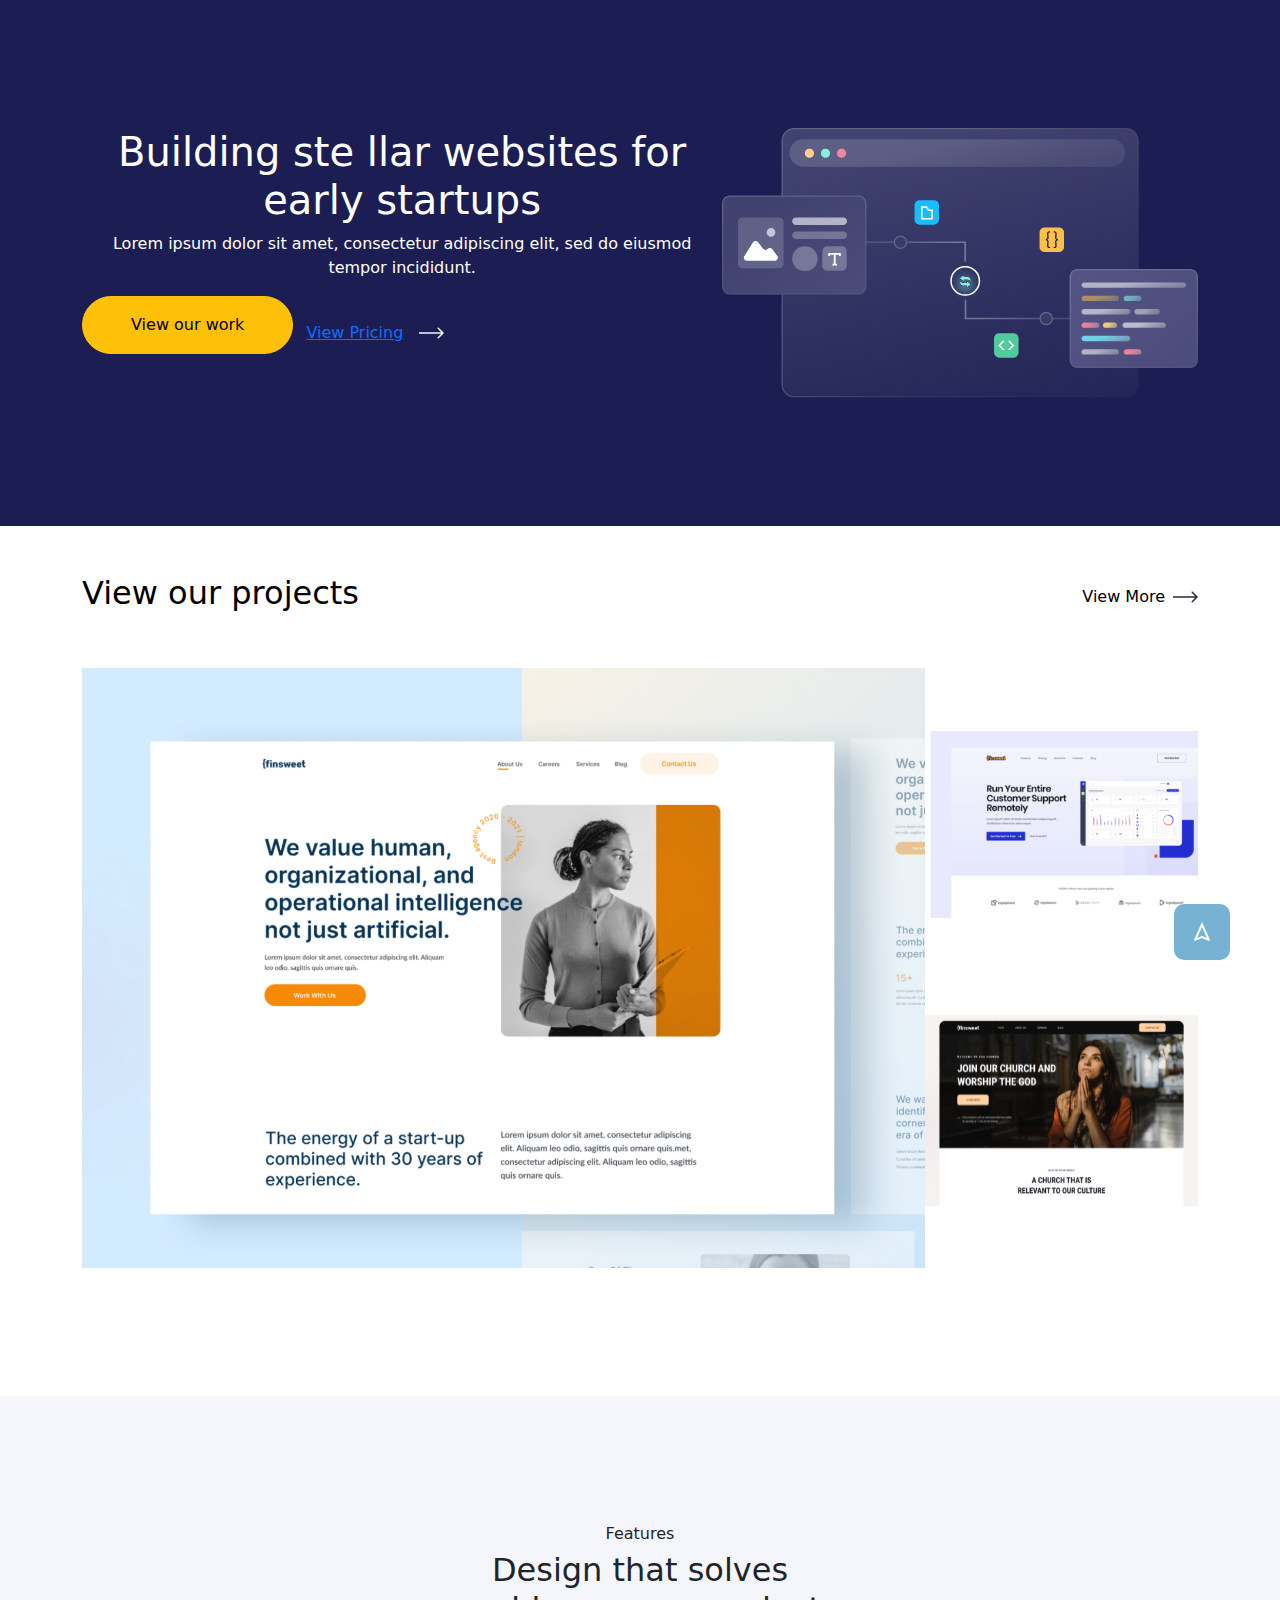
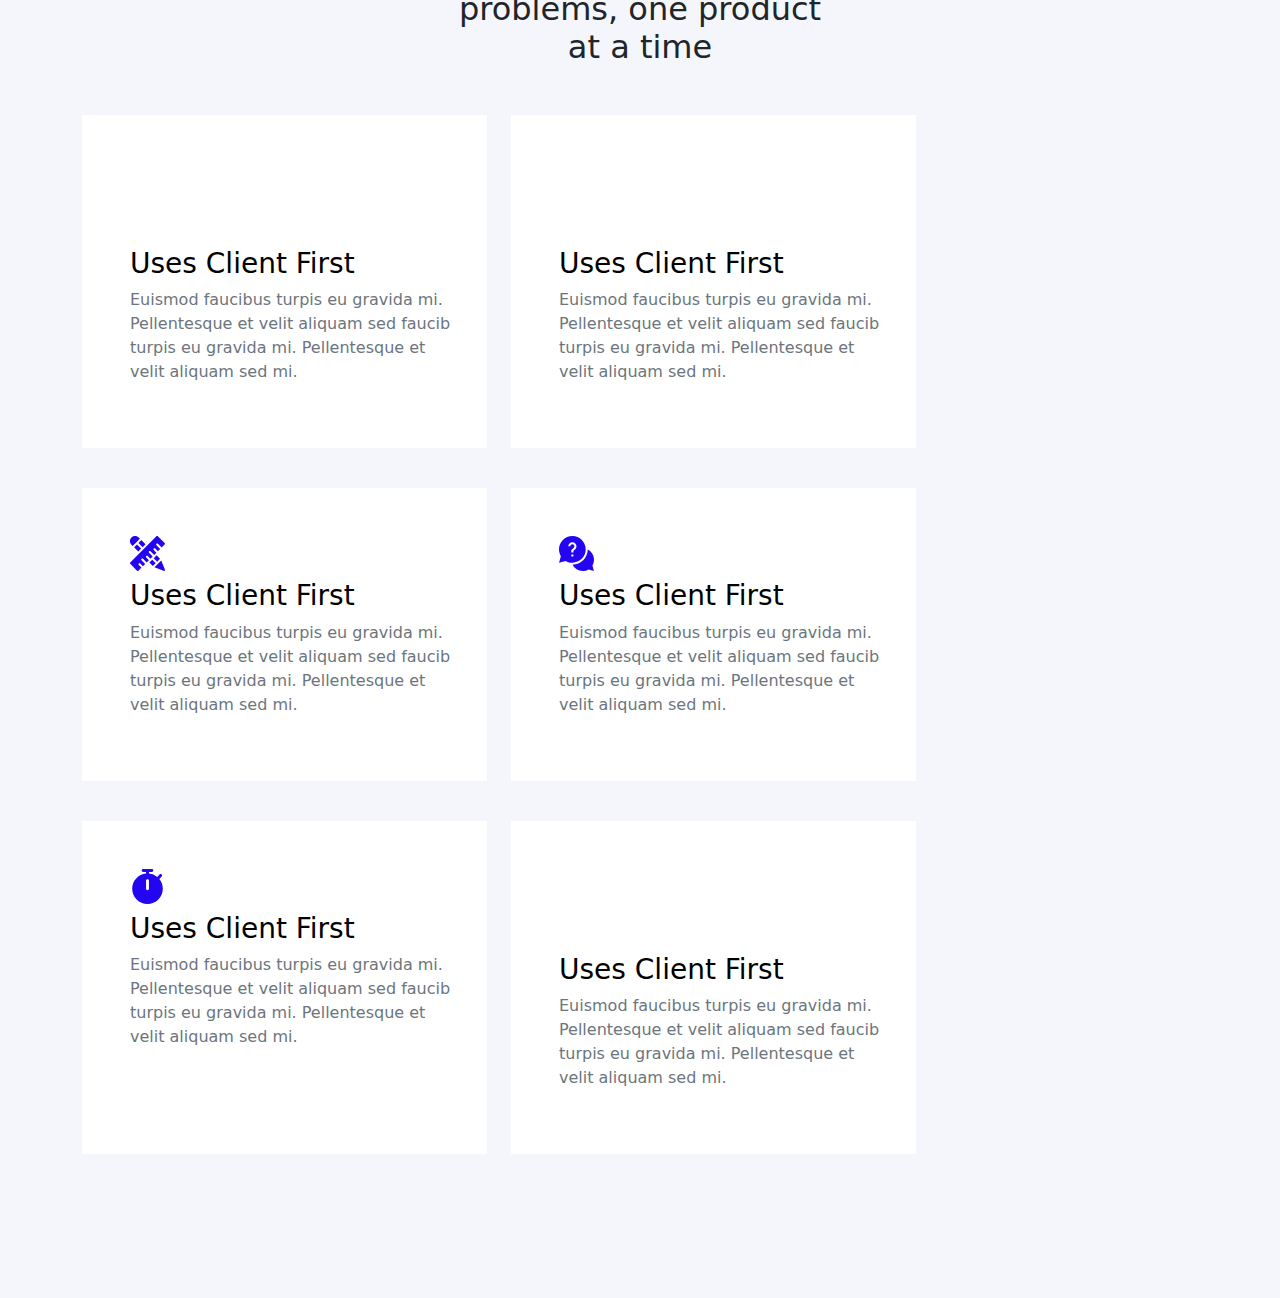
==== index.html @ 7a8c7a16 "lesson22" ====
<!DOCTYPE html>
<html lang="en">
<head>
    <meta charset="UTF-8">
    <meta name="viewport" content="width=device-width, initial-scale=1.0">
    <title>Document</title>
    <link rel="stylesheet" href="https://cdnjs.cloudflare.com/ajax/libs/OwlCarousel2/2.3.4/assets/owl.carousel.min.css" integrity="sha512-tS3S5qG0BlhnQROyJXvNjeEM4UpMXHrQfTGmbQ1gKmelCxlSEBUaxhRBj/EFTzpbP4RVSrpEikbmdJobCvhE3g==" crossorigin="anonymous" referrerpolicy="no-referrer" />
    <link rel="stylesheet" href="https://cdnjs.cloudflare.com/ajax/libs/OwlCarousel2/2.3.4/assets/owl.theme.default.min.css" integrity="sha512-sMXtMNL1zRzolHYKEujM2AqCLUR9F2C4/05cdbxjjLSRvMQIciEPCQZo++nk7go3BtSuK9kfa/s+a4f4i5pLkw==" crossorigin="anonymous" referrerpolicy="no-referrer" />
    <link rel="stylesheet" href="css/style.css">
    <link rel="stylesheet" href="css/bootstrap.min.css">
</head>
<body>
    <button id="backtop">
        <a href="#">
            <img src="images/top.svg" alt="top">
        </a>
    </button>
    <!-- <header id="header" class="header">
        <nav class="container">
            <div class="navbar">
                <img src="images/header.logo.svg" alt="logo" class="navbar__img">
                <ul class="navbar__list">
                    <li class="navbar__item"><a href="#" class="navbar__link">Home</a></li>
                    <li class="navbar__item"><a href="#" class="navbar__link">About us</a></li>
                    <li class="navbar__item"><a href="#" class="navbar__link">Pricing</a></li>
                    <li class="navbar__item"><a href="#" class="navbar__link">Work</a></li>
                    <li class="navbar__item"><a href="#" class="navbar__link">Blog</a></li>
                    <li class="navbar__item"><button class="navbar__btn">Contact us</button></li>
                </ul>
            </div>
        </nav>
    </header> -->
    <main>
        <section id="home" class="home" style="padding-bottom: 128px;">
            <div class="container">
                <div class="home__wrapper d-sm-flex justify-content-between ">
                    <div class="home__left">
                        <h1 class="home__title w-100 text-white text-center"style=max-width: 582px;>Building ste llar websites for early startups</h1>
                        <p class="home__text w-100 text-white text-center">Lorem ipsum dolor sit amet, consectetur adipiscing elit, sed do eiusmod tempor incididunt.</p>
                        <div class="home__btns mb-3 d-sm-flex align-items-sm-center text-center">
                            <button class="btn btn-warning  mb-3 text-black px-5 py-3" style="border-radius: 41px;">View our work</button>
                            <a  href="./pages/about.html" class="btn btn-link d-flex align-items-center gap-3 justify-content-center justify-content-sm-start">View Pricing<img src="images/home.line.svg" alt="nav" class="home__img"></a>
                        </div>
                    </div>
                    <div class="home__right">
                        <img class="w-100" style="max-width: 638px;" src="images/home.right-img.svg" alt="img">
                    </div>
                </div>
            </div>
        </section>
        <section id="project">
            <div class="container">
                <div class="project__wrapper pt-5" style="padding-bottom: 128px;">
                    <div class="project__top d-flex align-items-center justify-content-between pb-5">
                        <h2 class="text-black ">View our projects</h2>
                        <a class="nav-link d-flex gap-2 text-black">
                            <span>View More</span> 
                            <img src="images/project.line.svg" alt="line">
                        </a>
                    </div>
                    <div class=" justify-content-center d-lg-flex justify-content-lg-between">
                        <div class= "project__bottom__left">
                            <div class="project__bottom__left__content w-50 h-100 p-lg-5 " style="max-width:396px; height: 600px;">
                                <h3 class="text-white w-100" style="max-width: 313px;">Workhub office Webflow Webflow Design</h3>
                                <p class="text-white">Euismod faucibus turpis eu gravida mi. Pellentesque et velit aliquam </p>
                                <a  href="#" class="nav-link d-flex align-items-center gap-2 text-warning">View Pricing <img src="images/project.2.line.svg" alt="nav" class="text-warning"></a>
                            </div>
                            <img class="w-100" style="max-width: 843px;" src="images/project.left.svg" alt="img">
                        </div>
                        <div class="project__bottom__right d-flex flex-column justify-content-center  ">
                            <div class="project__bottom__right__top">
                                <div class="project__bottom__right__top__content w-100" style="max-width: 405px;">
                                    <h3 class="text-white">Unisaas Website Design</h3>
                                    <a  href="#" class="nav-link text-warning">View Pricing <img src="images/project.2.line.svg" alt="nav" class="home__img"></a>
                                </div>
                                <img class="w-100" src="images/project.right.top.svg" alt="img">
                            </div>
                            <img class="w-100" src="images/project.right.bottom.svg" alt="img">
                        </div>
                    </div>
                </div>
            </div>
        </section>
        <section id="design">
            <div class="container">
                <div class="design__wrapper  d-flex flex-column align-items-center justify-content-center " style="padding:128px 0px 128px;">
                    <div class="design__header d-flex flex-column align-items-center">
                        <h6>Features</h6>
                        <h2 class="w-100 text-center mb-5" style="max-width: 400px;">Design that solves problems, one product at a time</h2>
                        <div class="design__cards d-lg-flex flex-wrap gap-4">
                            <div class="design__card bg-white w-100 col-6 mb-3" style="max-width: 405px;padding: 108px 32px 48px 48px;">
                                <div class="design__card__content">
                                    <img class="mb-2" src="" alt="">
                                    <h3 class="text-black">Uses Client First</h3>
                                    <p class="text-secondary">Euismod faucibus turpis eu gravida mi. Pellentesque et velit aliquam sed faucib turpis eu gravida mi. Pellentesque et velit aliquam sed mi. </p>
                                </div>
                            </div>
                            <div class="design__card bg-white w-100 col-6 mb-3" style="max-width: 405px;padding: 108px 32px 48px 48px;">
                                <div class="design__card__content">
                                    <img class="mb-2" src="" alt="">
                                    <h3 class="text-black">Uses Client First</h3>
                                    <p class="text-secondary">Euismod faucibus turpis eu gravida mi. Pellentesque et velit aliquam sed faucib turpis eu gravida mi. Pellentesque et velit aliquam sed mi. </p>
                                </div>
                            </div>
                            <div class="design__card bg-white w-100 col-6 mb-3" style="max-width: 405px;padding: 48px 32px 48px 48px;">
                                <div class="design__card__content">
                                    <img class="mb-2" src="images/design3.logo.svg" alt="">
                                    <h3 class="text-black">Uses Client First</h3>
                                    <p class="text-secondary">Euismod faucibus turpis eu gravida mi. Pellentesque et velit aliquam sed faucib turpis eu gravida mi. Pellentesque et velit aliquam sed mi. </p>
                                </div>
                            </div>
                            <div class="design__card bg-white w-100  col-6 mb-3" style="max-width: 405px;padding: 48px 32px 48px 48px;">
                                <div class="design__card__content">
                                    <img class="mb-2" src="images/design4.logo.svg" alt="">
                                    <h3 class="text-black">Uses Client First</h3>
                                    <p class="text-secondary">Euismod faucibus turpis eu gravida mi. Pellentesque et velit aliquam sed faucib turpis eu gravida mi. Pellentesque et velit aliquam sed mi. </p>
                                </div>
                            </div>
                            <div class="design__card bg-white w-100 col-6 mb-3" style="max-width: 405px;padding: 48px 32px 48px 48px;">
                                <div class="design__card__content">
                                    <img class="mb-2" src="images/design.5.logo.svg" alt="">
                                    <h3 class="text-black">Uses Client First</h3>
                                    <p class="text-secondary">Euismod faucibus turpis eu gravida mi. Pellentesque et velit aliquam sed faucib turpis eu gravida mi. Pellentesque et velit aliquam sed mi. </p>
                                </div>
                            </div>
                            <div class="design__card bg-white w-100 col-6 mb-3" style="max-width: 405px;padding: 108px 32px 48px 48px;">
                                <div class="design__card__content">
                                    <img class="mb-2" src="" alt="">
                                    <h3 class="text-black">Uses Client First</h3>
                                    <p class="text-secondary">Euismod faucibus turpis eu gravida mi. Pellentesque et velit aliquam sed faucib turpis eu gravida mi. Pellentesque et velit aliquam sed mi. </p>
                                </div>
                            </div>
                        </div>
                    </div>
                </div>
            </section>
        </main>
        <footer>
            
        </footer>
        <script src="https://cdnjs.cloudflare.com/ajax/libs/jquery/3.6.4/jquery.min.js" integrity="sha512-pumBsjNRGGqkPzKHndZMaAG+bir374sORyzM3uulLV14lN5LyykqNk8eEeUlUkB3U0M4FApyaHraT65ihJhDpQ==" crossorigin="anonymous" referrerpolicy="no-referrer"></script>
        <script src="https://cdnjs.cloudflare.com/ajax/libs/OwlCarousel2/2.3.4/owl.carousel.min.js" integrity="sha512-bPs7Ae6pVvhOSiIcyUClR7/q2OAsRiovw4vAkX+zJbw3ShAeeqezq50RIIcIURq7Oa20rW2n2q+fyXBNcU9lrw==" crossorigin="anonymous" referrerpolicy="no-referrer"></script>
        <script src="js/bootstrap.bundle.min.js"></script>
        <script src="js/main.js"></script>
    </body>
    </html>
---- css/style.css ----
/* index start  */
.container{
    max-width: 1300px;
}

ul{
    list-style: none;
}


#home{
    padding: 128px 0px 128px;
    background: #1C1E53;
    
}
.project__bottom__left{
    position: relative;
    max-width: 843px;
    width: 100%;
    flex-shrink: 0;
}
.project__bottom__left__content{
    position: absolute;
    left: -1000px;
    background: linear-gradient(329deg, #1C1E53 -10.96%, rgba(28, 30, 83, 0.42) 103.96%);
    transition: 0.5s;
}
.project__bottom__left:hover :is(.project__bottom__left__content){
    left: 0;
}
.project__bottom__right__top{
    position: relative;
    max-width: 414px;
    height: 284px;
    flex-shrink: 0;
}
.project__bottom__right__top__content{
    
    padding: 129px 50px 45px 56px;
    position: absolute;
    right: -520px;
    max-width: 405px;
    height: 284px;
    background: linear-gradient(329deg, #1C1E53 -10.96%, rgba(28, 30, 83, 0.42) 103.96%);
    flex-shrink: 0;
    transition: 0.5s;
}
.project__bottom__right__top:hover :is(.project__bottom__right__top__content){
    right: 0;
}
#design{
    background: #F4F6FC;
}

/* index end  */


/* about start  */
.focussed__wrapper{
    background-color: #F4F5F5;
}
#team{
    padding: 128px 0px 128px;
    background: var(--Grey, #F4F6FC);
}
/* about end */
#pricing{
    padding: 128px 0px 128px;
}
/* pricing start  */
.pricing__card{
    border-radius: 12px;
    background: var(--Grey, #F4F6FC);
}
.pricing__list{
    /* list-style: url(../images/pricing_right.svg); */
}
.card__2{
    border-radius: 12px;
    background: #1C1E53;
}
/* pricing end */

/* blog start  */
#blog{
    padding: 128px 0px 128px;
}

/* blog start  */
#backtop {
    border: none;
    position: fixed;
    right: 50px;
    bottom: -60px;
    z-index: 1;
    border-radius: 10px;
    background-color: transparent;
    background-color: #77B2D3;
    transition: 0.5s;
}

#backtop a {
    display: block;
    padding: 15px 10px;
}

#backtop.backtop-show {
    bottom: 50px;
}
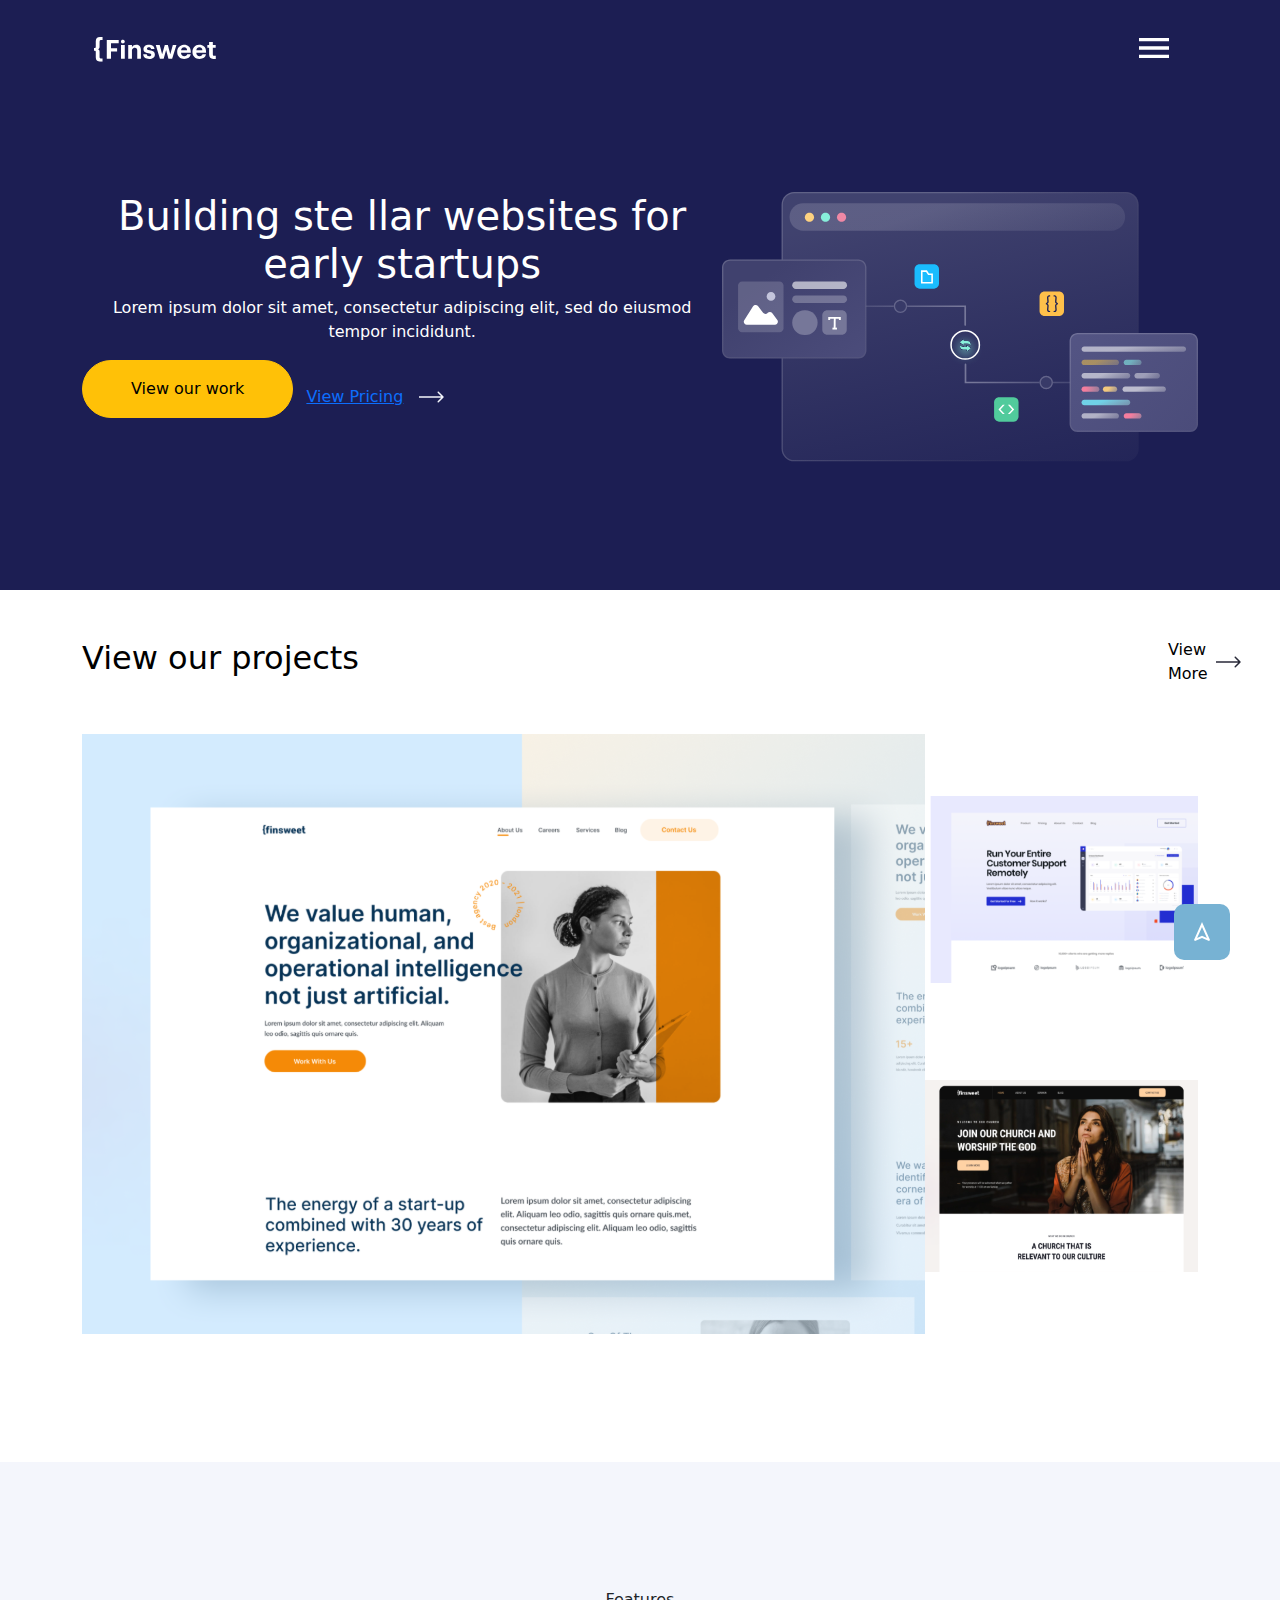
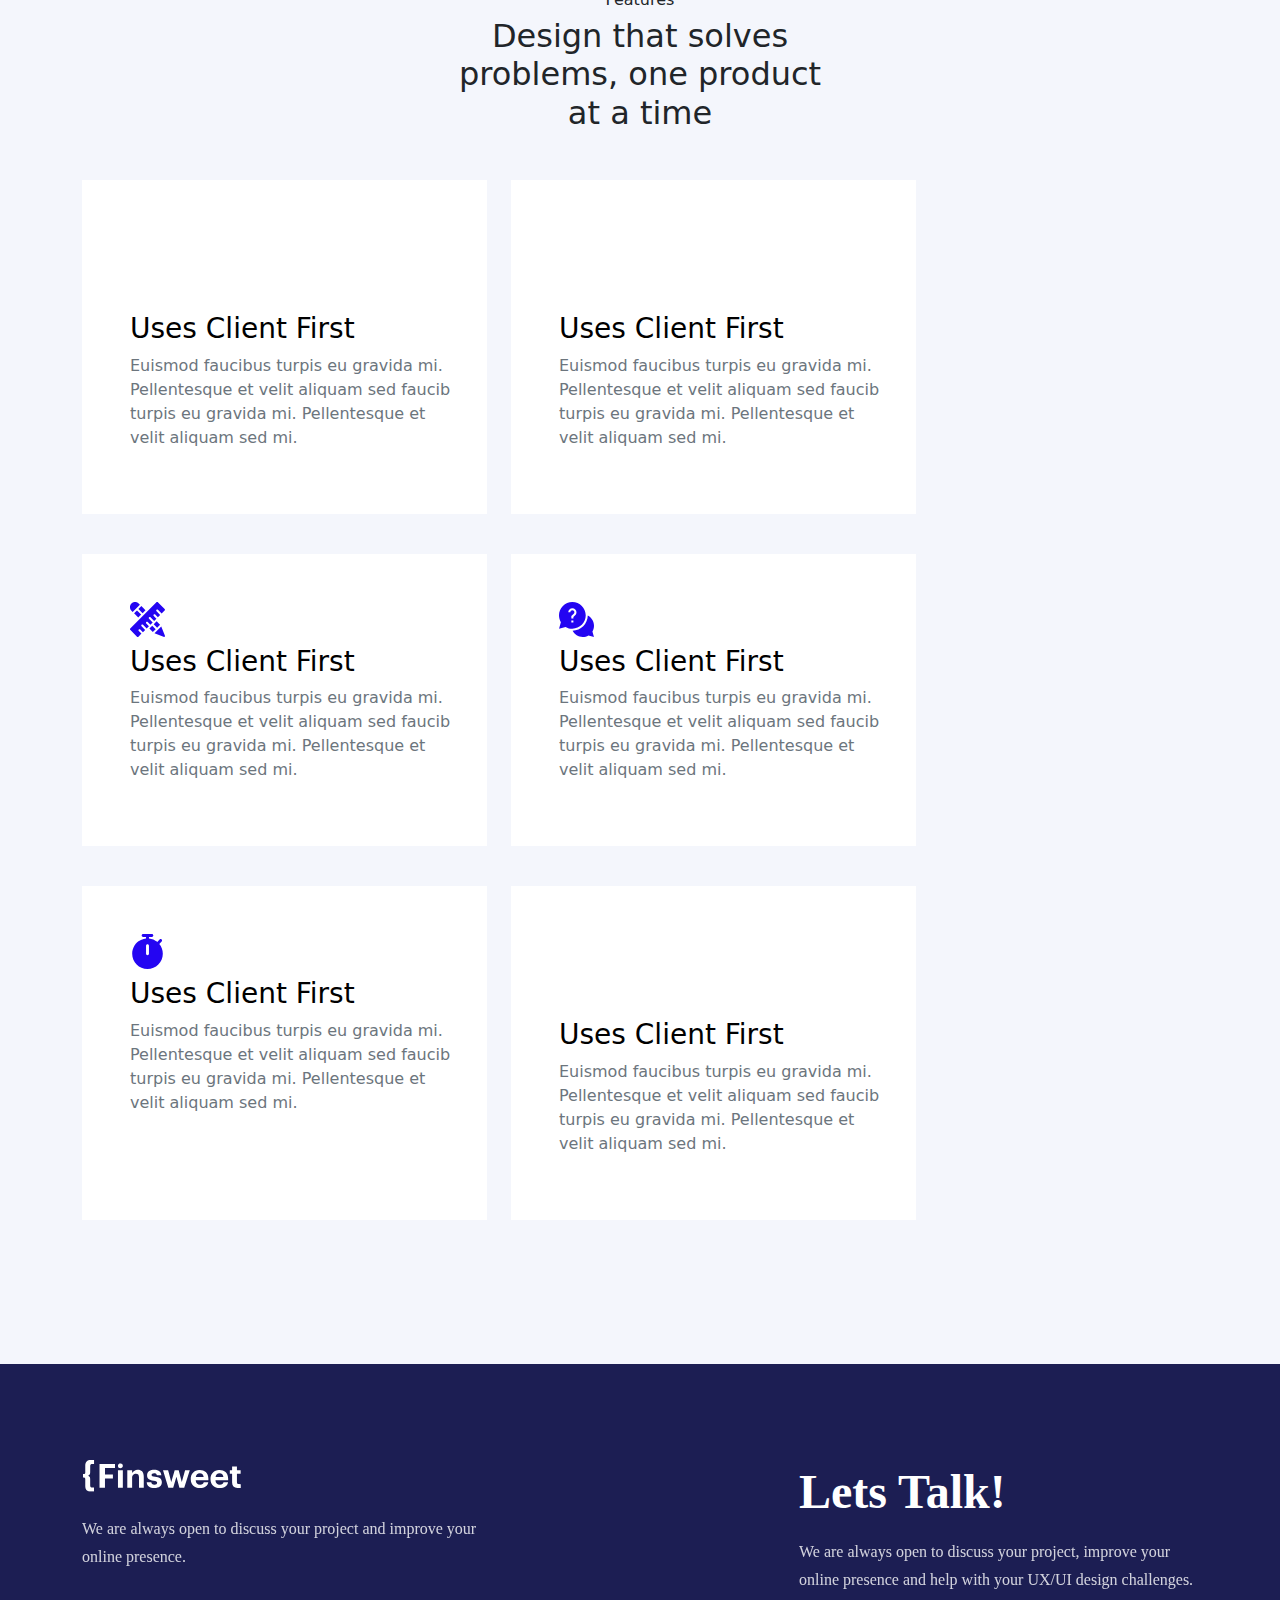
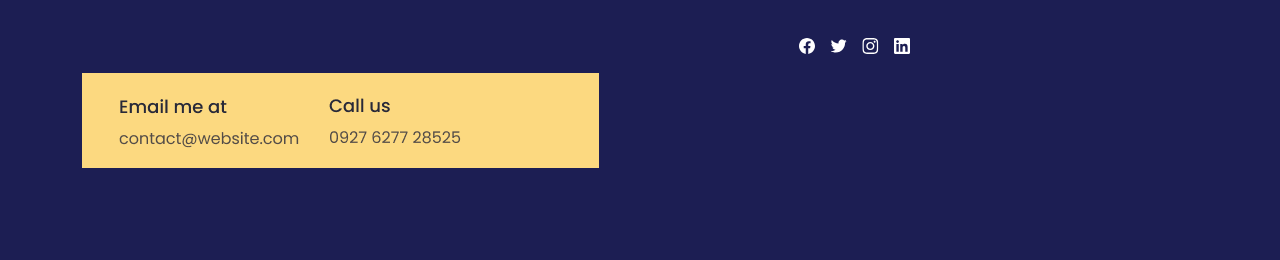
==== commit c4f67649: "simple" ====
--- a/index.html
+++ b/index.html
@@ -15,21 +15,48 @@
             <img src="images/top.svg" alt="top">
         </a>
     </button>
-    <!-- <header id="header" class="header">
-        <nav class="container">
-            <div class="navbar">
-                <img src="images/header.logo.svg" alt="logo" class="navbar__img">
-                <ul class="navbar__list">
-                    <li class="navbar__item"><a href="#" class="navbar__link">Home</a></li>
-                    <li class="navbar__item"><a href="#" class="navbar__link">About us</a></li>
-                    <li class="navbar__item"><a href="#" class="navbar__link">Pricing</a></li>
-                    <li class="navbar__item"><a href="#" class="navbar__link">Work</a></li>
-                    <li class="navbar__item"><a href="#" class="navbar__link">Blog</a></li>
-                    <li class="navbar__item"><button class="navbar__btn">Contact us</button></li>
-                </ul>
-            </div>
-        </nav>
-    </header> -->
+    <header>
+        <div class="container">
+             <nav class="navbar">
+  <div class="container-fluid">
+    <a class="navbar-brand" href="#"><img src="images/header.logo.svg" alt="logo"></a>
+    <button class="navbar-toggler" type="button" data-bs-toggle="offcanvas" data-bs-target="#offcanvasNavbar" aria-controls="offcanvasNavbar" aria-label="Toggle navigation" style="border: none;">
+      <!-- <span class="" style="border: none;"></span> -->
+      <img class="img__header" src="images/header.menu.svg" alt="menu">
+    </button>
+    <div class="offcanvas offcanvas-start w-100" tabindex="-1" id="offcanvasNavbar" aria-labelledby="offcanvasNavbarLabel">
+      <div class="offcanvas-header bg-warning">
+        <!-- <h5 class="offcanvas-title" id="offcanvasNavbarLabel">Offcanvas</h5> -->
+        <img src="images/header.logo.svg" alt="">
+        <button type="button" class="btn-close" data-bs-dismiss="offcanvas" aria-label="Close"></button>
+      </div>
+      <div class="offcanvas-body">
+        <ul class="navbar">
+          <li class="nav-item">
+            <a class="nav-link" href="#">Home</a>
+          </li>
+          <li class="nav-item">
+            <a class="nav-link" href="#">About us</a>
+          </li>
+          <li class="nav-item">
+            <a class="nav-link" href="#">Pricing</a>
+          </li>
+          <li class="nav-item">
+            <a class="nav-link" href="#">Work</a>
+          </li>
+          <li class="nav-item">
+            <a class="nav-link" href="#">Blog</a>
+          </li>
+          <li class="nav-item">
+            <button class="nav-link" href="#">Contact us</button>
+          </li>
+        </ul>
+      </div>
+    </div>
+  </div>
+</nav>
+        </div>
+    </header>
     <main>
         <section id="home" class="home" style="padding-bottom: 128px;">
             <div class="container">
@@ -136,7 +163,33 @@
             </section>
         </main>
         <footer>
-            
+            <section id="footer">
+                 <div class="container">
+                    <div class="footer__wrapper d-flex justify-content-between">
+                        <div class="footer__left">
+                            <div class="footer__left__top">
+                                <img class="footer__left__img" src="images/header.logo.svg" alt="logo">
+                                <p class="footer__text">We are always open to discuss your project and improve your online presence.</p>
+                            </div>
+                            <div class="footer__left__bottom">
+                                <img src="images/footer.bootom.png" alt="img">
+                            </div>
+                        </div>
+                        <div class="footer__right">
+                             <div class="footer__rigth__top">
+                                 <h3 class="footer__title">Lets Talk!</h3>
+                                 <p class="footer__text">We are always open to discuss your project, improve your online presence and help with your UX/UI design challenges.</p>
+                             </div>
+                             <div class="footer__rigth__bottom">
+                                <img src="images/facebook.svg" alt="logo">
+                                <img src="images/twitter.svg" alt="logo">
+                                <img src="images/instagramm.svg" alt="logo">
+                                <img src="images/in.svg" alt="logo">
+                             </div>
+                        </div>
+                    </div>
+                 </div>
+            </section>
         </footer>
         <script src="https://cdnjs.cloudflare.com/ajax/libs/jquery/3.6.4/jquery.min.js" integrity="sha512-pumBsjNRGGqkPzKHndZMaAG+bir374sORyzM3uulLV14lN5LyykqNk8eEeUlUkB3U0M4FApyaHraT65ihJhDpQ==" crossorigin="anonymous" referrerpolicy="no-referrer"></script>
         <script src="https://cdnjs.cloudflare.com/ajax/libs/OwlCarousel2/2.3.4/owl.carousel.min.js" integrity="sha512-bPs7Ae6pVvhOSiIcyUClR7/q2OAsRiovw4vAkX+zJbw3ShAeeqezq50RIIcIURq7Oa20rW2n2q+fyXBNcU9lrw==" crossorigin="anonymous" referrerpolicy="no-referrer"></script>
--- a/css/style.css
+++ b/css/style.css
@@ -1,4 +1,8 @@
 /* index start  */
+header{
+    padding: 16px 0px 16px;
+    background-color: rgba(28, 30, 83, 1);
+}
 .container{
     max-width: 1300px;
 }
@@ -72,9 +76,6 @@
     border-radius: 12px;
     background: var(--Grey, #F4F6FC);
 }
-.pricing__list{
-    /* list-style: url(../images/pricing_right.svg); */
-}
 .card__2{
     border-radius: 12px;
     background: #1C1E53;
@@ -106,4 +107,90 @@
 
 #backtop.backtop-show {
     bottom: 50px;
+}
+.img__header{
+    width: 40px;
+    height: 40px;
+}
+
+
+.offcanvas-body{
+    background-color: rgba(28, 30, 83, 1);
+}
+.navbar{
+    display: flex;
+    flex-direction: column;
+    gap: 40px;
+    
+}
+.nav-item{
+    border-radius: 10px;
+    padding: 10px 100px;
+    background-color:orange;
+}
+.nav-link{
+    width: 30px;
+}
+/* ssdhbajkbncdc/ */
+footer{
+    padding: 96px 0px 92px;
+    background-color: rgba(28, 30, 83, 1);
+}
+.footer__left{
+    display: flex;
+    flex-direction: column;
+    gap: 86px;
+}
+.footer__left__img{
+    margin-bottom: 23px;
+    width: 160px;
+    height: 32.405px;
+    flex-shrink: 0;
+}
+.footer__text{
+    max-width: 399px;
+    color: #FFF;
+    font-family: Poppins;
+    font-size: 16px;
+    font-style: normal;
+    font-weight: 500;
+    line-height: 28px;
+    opacity: 0.8;
+    
+}
+.footer__title{
+    margin-bottom: 14px;
+    color: #FFF;
+    font-family: Poppins;
+    font-size: 48px;
+    font-style: normal;
+    font-weight: 600;
+    line-height: 64px;
+}
+.footer__rigth__bottom{
+    display: flex;
+    align-items: center;
+    gap: 15px;
+}
+.footer__right{
+    display: flex;
+    flex-direction: column;
+    gap: 28px;
+}
+.col-4{
+    margin-bottom: 64px;
+    max-width: 404px;
+    width: 100%;
+}
+.col__middle{
+    padding: 32px 0px 8px;
+    display: flex;
+    flex-direction: column;
+    gap: 16px;
+}
+.blog__link{
+    color: #1C1E53;
+}
+#home{
+    padding: 96px 0px;
 }